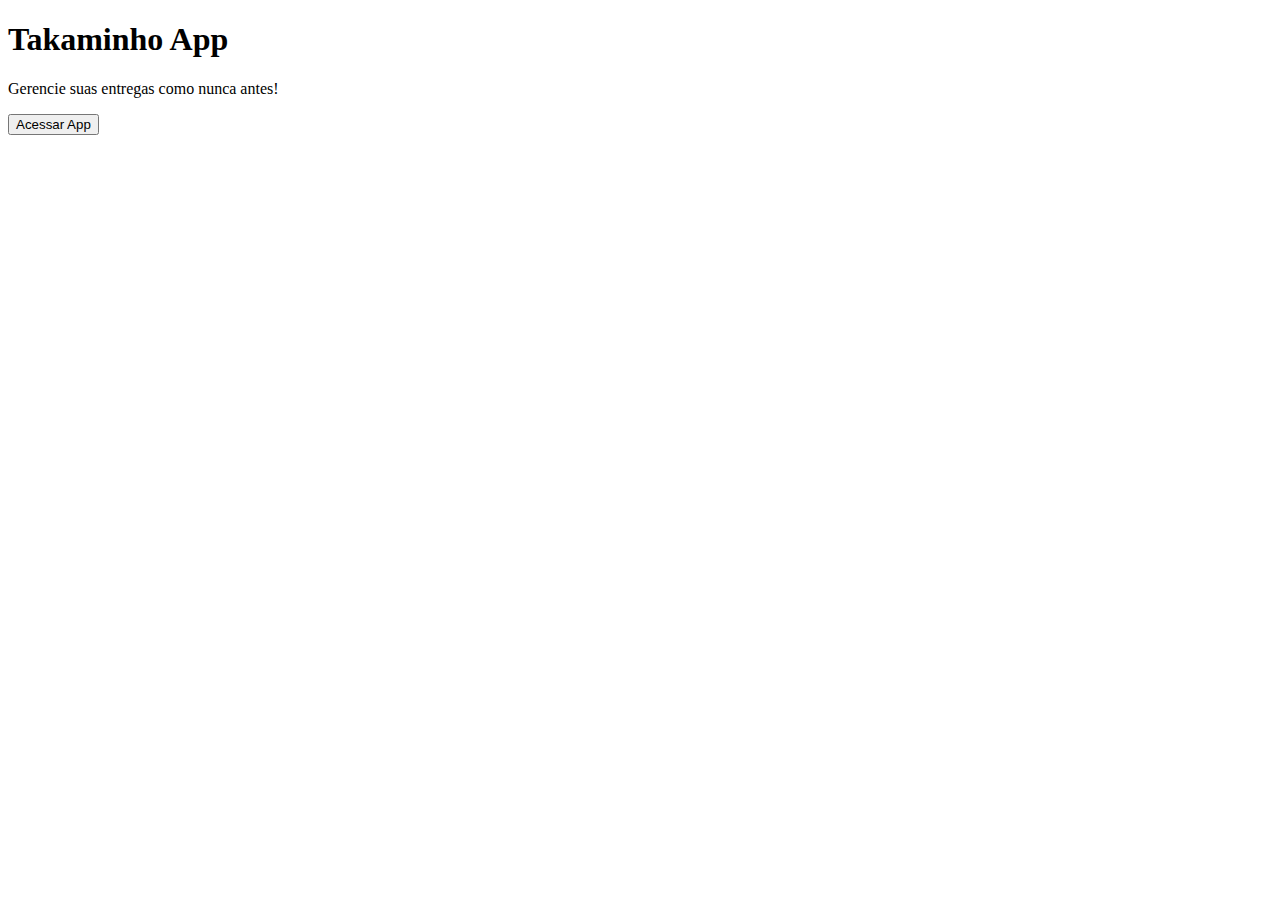
==== index.html @ 2e1d568c "refactor: better landing page" ====
<!DOCTYPE html>
<html lang="en">
<head>
  <meta charset="UTF-8">
  <meta name="viewport" content="width=device-width, initial-scale=1.0">
  <link rel="stylesheet" href="style.css">
  <title>Takaminho App</title>
</head>
<body>
  <div id="landing-page">
    <h1>Takaminho App</h1>
    <p>Gerencie suas entregas como nunca antes!</p>
    <button id="access-app">Acessar App</button>
  </div>

  <script>
    // Navegar para a página de rotas
    document.getElementById('access-app').addEventListener('click', () => {
      window.location.href = "routes.html";
    });
  </script>
</body>
</html>
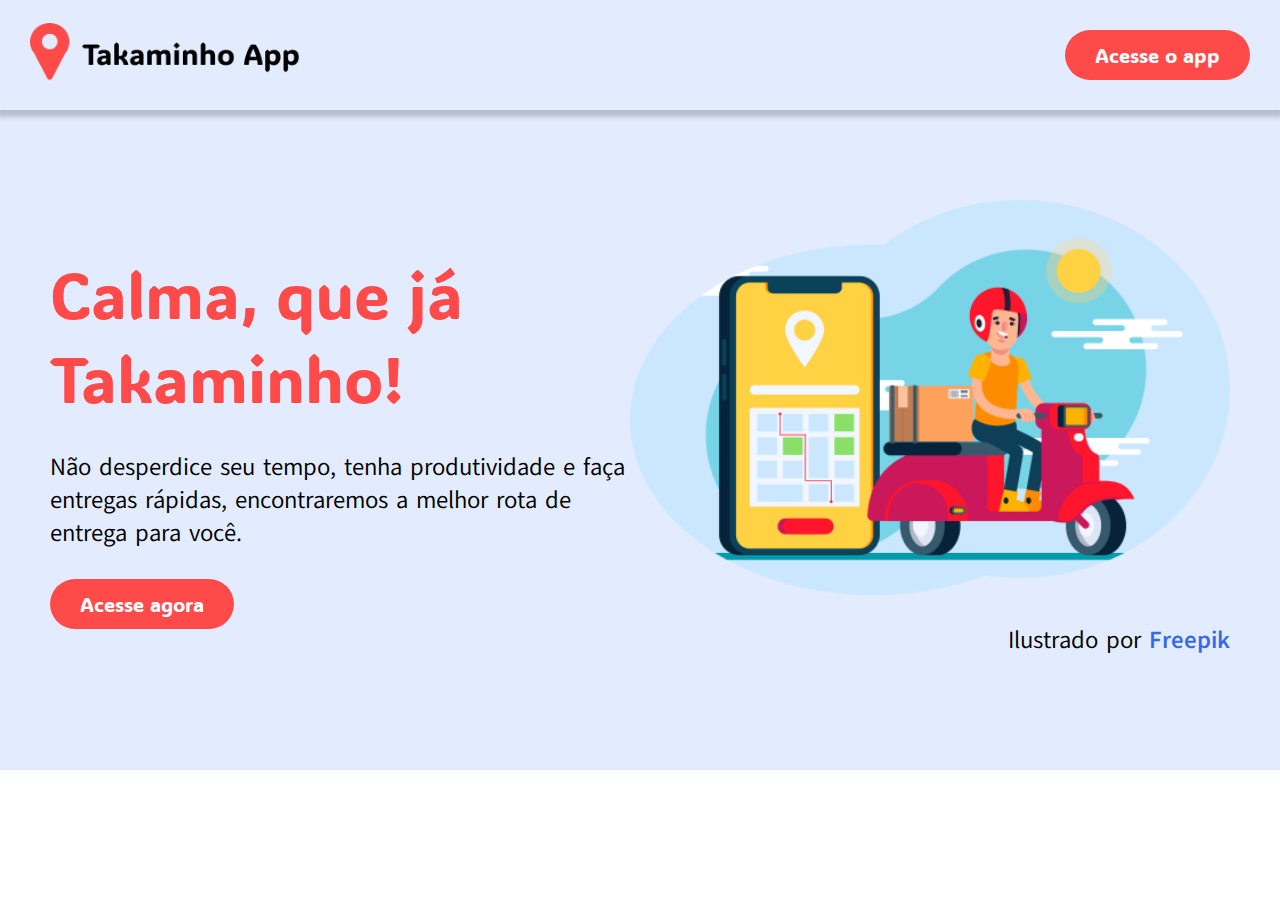
==== commit 696f181e: "Merge pull request #4 from lcs-franco/landing-page" ====
--- a/index.html
+++ b/index.html
@@ -1,23 +1,47 @@
 <!DOCTYPE html>
 <html lang="en">
+
 <head>
   <meta charset="UTF-8">
   <meta name="viewport" content="width=device-width, initial-scale=1.0">
-  <link rel="stylesheet" href="style.css">
+  <link rel="stylesheet" href="styles.css">
+  <link rel="icon" href="images/favicon.ico" type="image/x-icon">
+  <link rel="icon" href="images/favicon.png" type="image/png">
   <title>Takaminho App</title>
 </head>
 <body>
-  <div id="landing-page">
-    <h1>Takaminho App</h1>
-    <p>Gerencie suas entregas como nunca antes!</p>
-    <button id="access-app">Acessar App</button>
+  <div class="navigation-bar">
+    <div class="logotipo">
+      <a href="#">
+        <img src="images/logotipo.png" alt="Logotipo Takaminho App">
+      </a>
+    </div>
+    <button class="button-app">
+      Acesse o app
+    </button>
   </div>
-
+  <div class="banner">
+    <div class="conteudo-esquerdo">
+      <h1>Calma, que já Takaminho!</h1>
+      <p>Não desperdice seu tempo, tenha produtividade e faça entregas rápidas, encontraremos a melhor rota de entrega
+        para você.</p>
+      <button class="button-app">
+        Acesse agora
+      </button>
+    </div>
+    <div class="ilustracao-direita">
+      <img src="images/ilustracao1-freepik.png"
+        alt="Ilustração de um smartphone com um aplicativo de mapas e um motoboy entregando um pedido">
+      <p>Ilustrado por <span class="creditos">Freepik</span></p>
+    </div>
+  </div>
   <script>
-    // Navegar para a página de rotas
-    document.getElementById('access-app').addEventListener('click', () => {
-      window.location.href = "routes.html";
-    });
+    var botoes = document.getElementsByClassName('button-app')
+    for (let i = 0; i < botoes.length; i++) {
+      botoes[i].addEventListener('click', () => {
+        window.location.href = "routes.html";
+      });
+    }
   </script>
 </body>
-</html>
+</html>--- a/styles.css
+++ b/styles.css
@@ -0,0 +1,207 @@
+/* Fontes */
+@import url('https://fonts.googleapis.com/css2?family=ADLaM+Display&display=swap');
+@import url('https://fonts.googleapis.com/css2?family=Akatab:wght@400;700&display=swap');
+
+/* Variáveis */
+:root {
+  /* Fontes */
+  --fonte-titulo: "ADLaM Display", system-ui;
+  --fonte-paragrafo: "Akatab", sans-serif;
+  --fonte-tamanho-botao: 20px;
+
+  /* Cores */
+  --cor-azul: #E3ECFF;
+  --cor-vermelha: #FF4A4A;
+  --cor-branca: #ffffff;
+  --cor-creditos: #336AEA;
+
+  /* Dispositivos móveis */
+  @media screen and (max-width: 520px) {
+    /* Fontes */
+    --fonte-tamanho-botao: 16px;
+  }
+  
+}
+
+/* Geral */
+body {
+  margin: 0;
+  padding: 0;
+}
+
+h1 {
+  margin: 0;
+  font-family: var(--fonte-titulo);
+  color: var(--cor-vermelha);
+  font-size: 64px;
+  font-weight: 300;
+}
+
+p {
+  font-family: var(--fonte-paragrafo);
+  font-size: 24px;
+}
+
+.hidden {
+  display: none;
+}
+
+/* Estilo da Landing Page */
+
+.navigation-bar {
+  position: fixed;
+  width: 100%;
+  height: 110px;
+  background-color: var(--cor-azul);
+  box-shadow: 0 4px 5px 3px rgba(0, 0, 0, 0.2);
+  display: flex;
+  justify-content: space-between;
+  align-items: center;
+}
+
+.logotipo img {
+  width: 270px;
+  margin-left: 30px;
+}
+
+.button-app {
+  background-color: var(--cor-vermelha);
+  border: none;
+  cursor: pointer;
+  padding: 12px 30px;
+  border-radius: 25px;
+  text-align: center;
+  color: var(--cor-branca);
+  font-family: var(--fonte-titulo);
+  font-size: var(--fonte-tamanho-botao);
+}
+
+.navigation-bar > .button-app {
+  margin-right: 30px;
+}
+
+.banner {
+  padding: 110px 50px 0px;
+  height: 660px;
+  background-color: var(--cor-azul);
+  display: flex;
+  justify-content: space-around;
+  align-items: center;
+}
+
+.conteudo-esquerdo {
+  width: 800px;
+}
+
+.conteudo-esquerdo > p {
+  margin: 30px 0;
+}
+
+.ilustracao-direita img {
+  width: 600px;
+}
+
+.ilustracao-direita > p {
+  text-align: right;
+}
+
+.creditos {
+  font-weight: bold;
+  color: var(--cor-creditos);
+}
+
+/* Landing Page para dispositivos móveis */
+@media screen and (max-width: 1200px) {
+  h1 {
+    font-size: 40px;
+  }
+
+  p {
+    font-size: 16px;
+  }
+
+  .conteudo-esquerdo {
+    width: 350px;
+  }
+
+  .ilustracao-direita img {
+    width: 100%;
+  }
+}
+
+@media screen and (max-width: 768px) {
+  .logotipo img {
+    width: 200px;
+    margin-left: 20px;
+  }
+  
+  .navigation-bar > .button-app {
+    padding: 10px 20px;
+    margin-right: 20px;
+  }
+
+  .banner {
+    flex-direction: column;
+  }
+
+  .conteudo-esquerdo {
+    padding-top: 30px;
+  }
+
+  .ilustracao-direita {
+    width: 400px;
+  }
+}
+
+/* Página de Rotas */
+#route-page {
+  padding: 20px;
+}
+
+#addresses {
+  list-style-type: none;
+  padding: 0;
+}
+
+#addresses li {
+  padding: 5px 0;
+}
+
+#map-placeholder {
+  margin: 20px 0;
+  height: 200px;
+  background-color: lightgray;
+  text-align: center;
+  line-height: 200px;
+  font-weight: bold;
+  color: #555;
+}
+
+/* Modal */
+.modal {
+  position: fixed;
+  top: 0;
+  left: 0;
+  width: 100%;
+  height: 100%;
+  background-color: rgba(0, 0, 0, 0.5);
+  display: flex;
+  justify-content: center;
+  align-items: center;
+}
+
+.modal-content {
+  background: white;
+  padding: 20px;
+  border-radius: 10px;
+  text-align: center;
+  width: 300px;
+}
+
+.modal.hidden {
+  display: none;
+}
+
+.modal button {
+  margin: 5px;
+}
